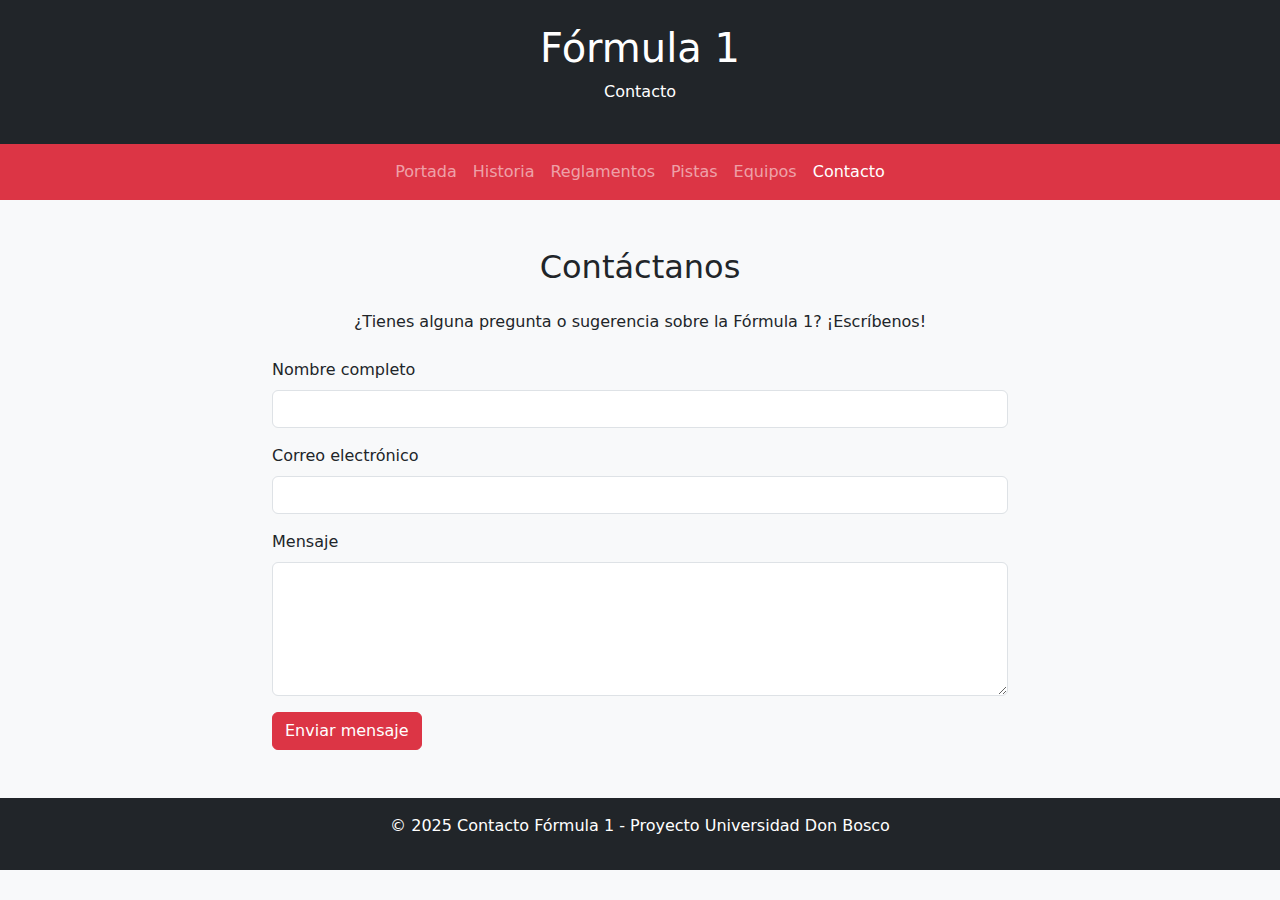
==== contacto.html @ 3fe3e01e "contacto y arreglo de paginas" ====
<!DOCTYPE html>
<html lang="es">
<head>
  <meta charset="UTF-8" />
  <meta name="viewport" content="width=device-width, initial-scale=1.0"/>
  <title>Contacto - Fórmula 1</title>
  <link href="https://cdn.jsdelivr.net/npm/bootstrap@5.3.0/dist/css/bootstrap.min.css" rel="stylesheet"/>
</head>
<body class="bg-light text-dark">
  <header class="bg-dark text-white text-center py-4">
    <h1>Fórmula 1</h1>
    <p>Contacto</p>
  </header>

  <nav class="navbar navbar-expand-lg navbar-dark bg-danger">
    <div class="container">
      <button class="navbar-toggler" type="button" data-bs-toggle="collapse" data-bs-target="#navbarNav">
        <span class="navbar-toggler-icon"></span>
      </button>
      <div class="collapse navbar-collapse" id="navbarNav">
        <ul class="navbar-nav mx-auto">
          <li class="nav-item"><a class="nav-link" href="index.html">Portada</a></li>
          <li class="nav-item"><a class="nav-link" href="historia.html">Historia</a></li>
          <li class="nav-item"><a class="nav-link" href="reglamentos.html">Reglamentos</a></li>
          <li class="nav-item"><a class="nav-link" href="pistas.html">Pistas</a></li>
          <li class="nav-item"><a class="nav-link" href="equipos.html">Equipos</a></li>
          <li class="nav-item"><a class="nav-link active" href="contacto.html">Contacto</a></li>
        </ul>
      </div>
    </div>
  </nav>

  <main class="container my-5">
    <h2 class="text-center mb-4">Contáctanos</h2>
    <p class="text-center mb-4">¿Tienes alguna pregunta o sugerencia sobre la Fórmula 1? ¡Escríbenos!</p>

    <div class="row justify-content-center">
      <div class="col-md-8">
        <form id="contactForm" action="https://formsubmit.co/roberto.escaa07@gmail.com" method="POST">
          <input type="hidden" name="_captcha" value="false">
          <input type="hidden" name="_next" value="gracias.html">

          <div class="mb-3">
            <label for="nombre" class="form-label">Nombre completo</label>
            <input type="text" class="form-control" name="Nombre" required>
          </div>

          <div class="mb-3">
            <label for="email" class="form-label">Correo electrónico</label>
            <input type="email" class="form-control" name="Correo" required>
          </div>

          <div class="mb-3">
            <label for="mensaje" class="form-label">Mensaje</label>
            <textarea class="form-control" name="Mensaje" rows="5" required></textarea>
          </div>

          <button type="submit" class="btn btn-danger">Enviar mensaje</button>
        </form>
      </div>
    </div>
  </main>

  <footer class="bg-dark text-white text-center py-3 mt-4">
    <p>&copy; 2025 Contacto Fórmula 1 - Proyecto Universidad Don Bosco</p>
  </footer>

  <script src="https://cdn.jsdelivr.net/npm/bootstrap@5.3.0/dist/js/bootstrap.bundle.min.js"></script>
  <script src="formulario.js"></script> <!-- Enlace al archivo JavaScript -->
</body>
</html>
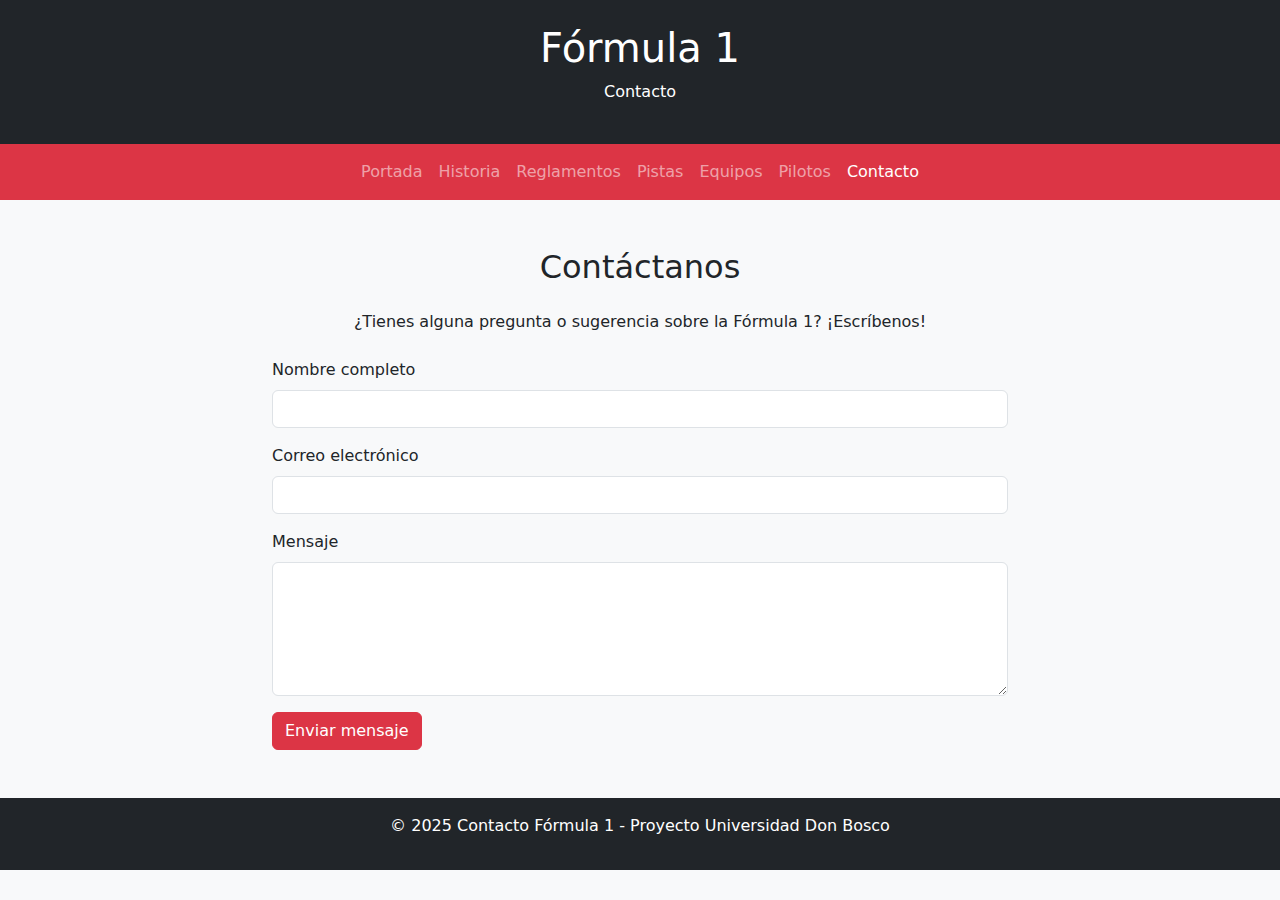
==== commit 3255c302: "apartado de pilotos en todas las paginas" ====
--- a/contacto.html
+++ b/contacto.html
@@ -24,6 +24,7 @@
           <li class="nav-item"><a class="nav-link" href="reglamentos.html">Reglamentos</a></li>
           <li class="nav-item"><a class="nav-link" href="pistas.html">Pistas</a></li>
           <li class="nav-item"><a class="nav-link" href="equipos.html">Equipos</a></li>
+          <li class="nav-item"><a class="nav-link" href="pilotos.html">Pilotos</a></li>
           <li class="nav-item"><a class="nav-link active" href="contacto.html">Contacto</a></li>
         </ul>
       </div>
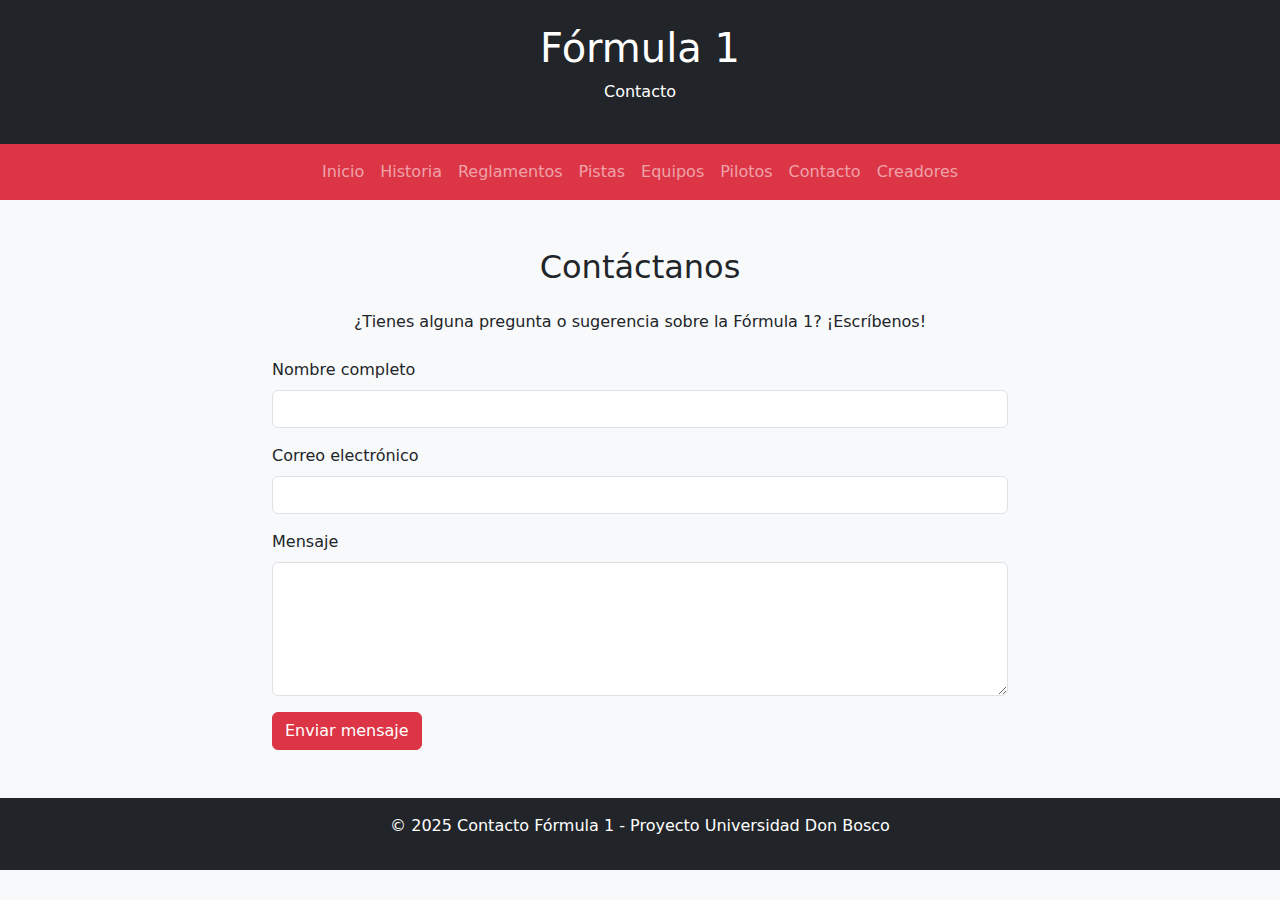
==== commit e74c129a: "creadores agregados mas correcciones" ====
--- a/contacto.html
+++ b/contacto.html
@@ -19,13 +19,14 @@
       </button>
       <div class="collapse navbar-collapse" id="navbarNav">
         <ul class="navbar-nav mx-auto">
-          <li class="nav-item"><a class="nav-link" href="index.html">Portada</a></li>
+          <li class="nav-item"><a class="nav-link" href="index.html">Inicio</a></li>
           <li class="nav-item"><a class="nav-link" href="historia.html">Historia</a></li>
           <li class="nav-item"><a class="nav-link" href="reglamentos.html">Reglamentos</a></li>
           <li class="nav-item"><a class="nav-link" href="pistas.html">Pistas</a></li>
           <li class="nav-item"><a class="nav-link" href="equipos.html">Equipos</a></li>
           <li class="nav-item"><a class="nav-link" href="pilotos.html">Pilotos</a></li>
-          <li class="nav-item"><a class="nav-link active" href="contacto.html">Contacto</a></li>
+          <li class="nav-item"><a class="nav-link" href="contacto.html">Contacto</a></li>
+          <li class="nav-item"><a class="nav-link" href="creadores.html">Creadores</a></li>
         </ul>
       </div>
     </div>
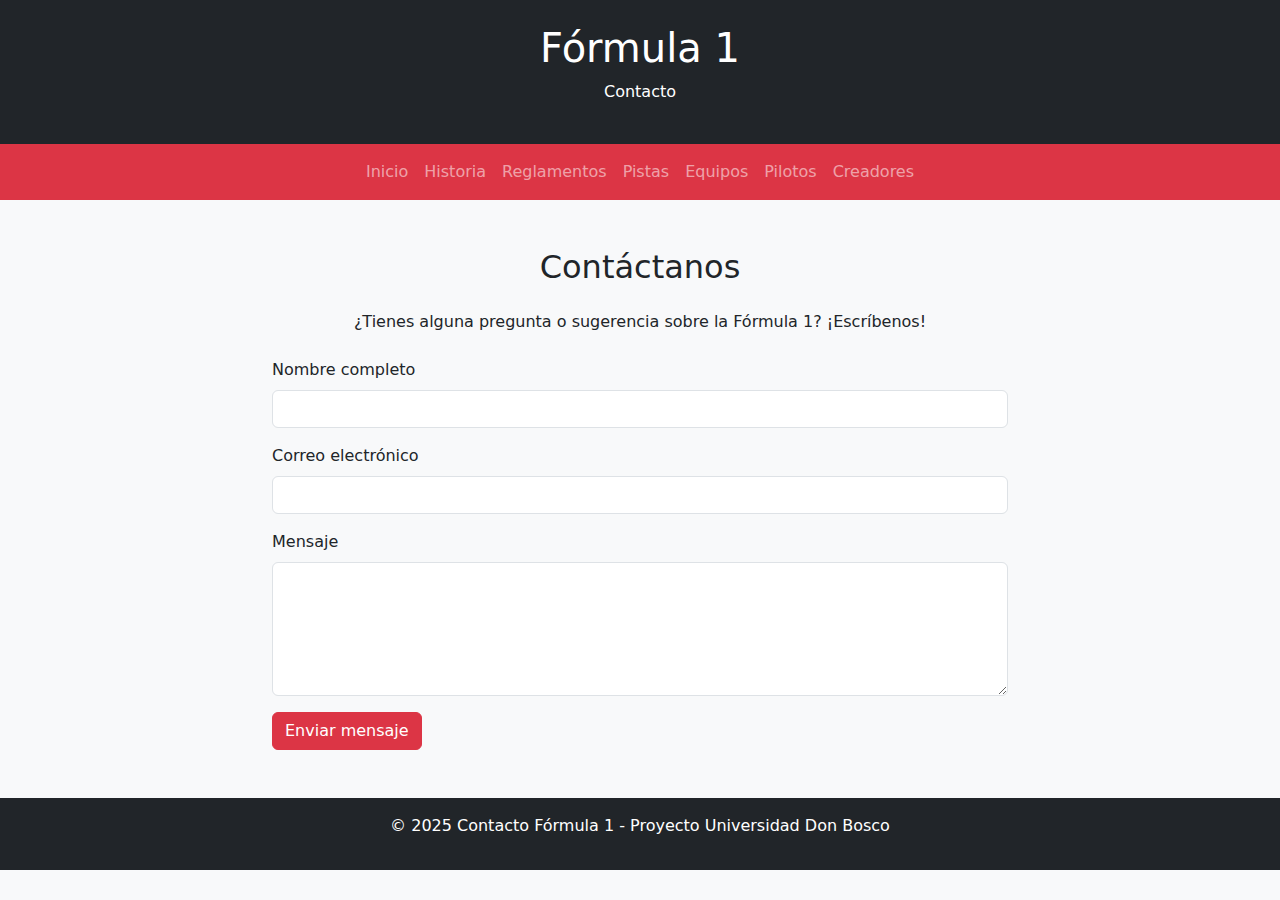
==== commit 6d12eda1: "nuevo boton de contacto y creacion de carpeta css" ====
--- a/contacto.html
+++ b/contacto.html
@@ -4,7 +4,9 @@
   <meta charset="UTF-8" />
   <meta name="viewport" content="width=device-width, initial-scale=1.0"/>
   <title>Contacto - Fórmula 1</title>
+  <link rel="icon" href="img/icono.jpg" type="image/x-icon">
   <link href="https://cdn.jsdelivr.net/npm/bootstrap@5.3.0/dist/css/bootstrap.min.css" rel="stylesheet"/>
+
 </head>
 <body class="bg-light text-dark">
   <header class="bg-dark text-white text-center py-4">
@@ -25,7 +27,6 @@
           <li class="nav-item"><a class="nav-link" href="pistas.html">Pistas</a></li>
           <li class="nav-item"><a class="nav-link" href="equipos.html">Equipos</a></li>
           <li class="nav-item"><a class="nav-link" href="pilotos.html">Pilotos</a></li>
-          <li class="nav-item"><a class="nav-link" href="contacto.html">Contacto</a></li>
           <li class="nav-item"><a class="nav-link" href="creadores.html">Creadores</a></li>
         </ul>
       </div>
